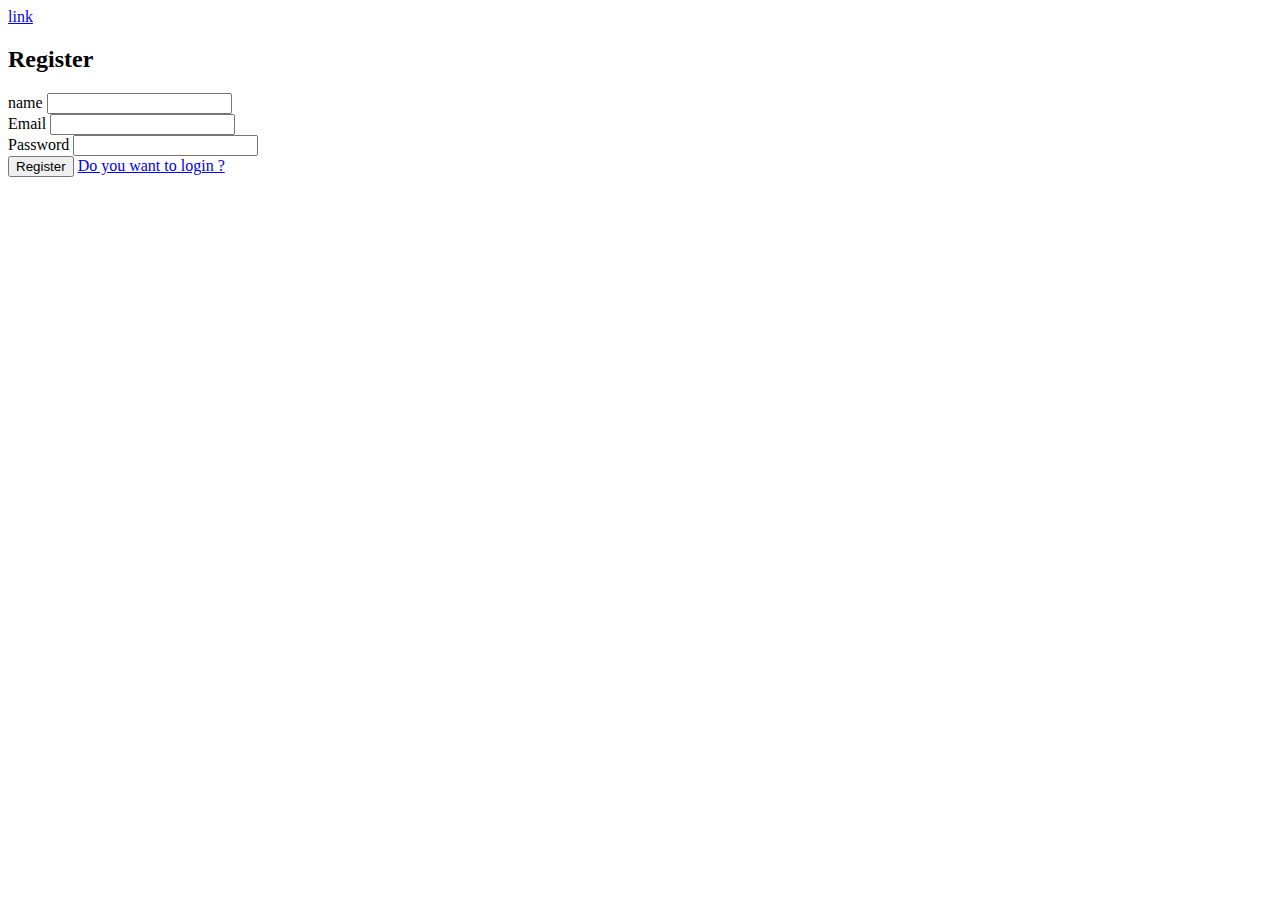
==== index.html @ c308ada2 "all files added excpet css" ====
<!DOCTYPE html>
<html lang="en">
<head>
    <meta charset="UTF-8">
    <meta name="viewport" content="width=device-width, initial-scale=1.0">
    <title>Document</title>
    <link rel="stylesheet" href="style.css">
</head>
<body>
    <a href="canban.html">link</a>
     <div class="container">
        <div class="sign-in-form register" id="regp">
            <h2>Register</h2>
            <form onsubmit="return false">
                <div class="input-group">
                    <label >name
                        <input type="text" id="name" name="name" required>
                    </label>
                </div>
                <div class="input-group">
                    <label >Email
                        <input type="email" id="email" name="email" required>
                    </label>
                </div>
                <div class="input-group">
                    <label>Password
                        <input type="password" id="password" name="password" required>
                    </label>
                </div>
                <button type="submit" onclick="register(event) ; registerB(event)" id="reg">Register</button>
                <a href="login.html">Do you want to login ?</a>                
            </form>
        </div>            
        </div>
    </div>
    
    <script src="script.js"></script>
</body>
</html>
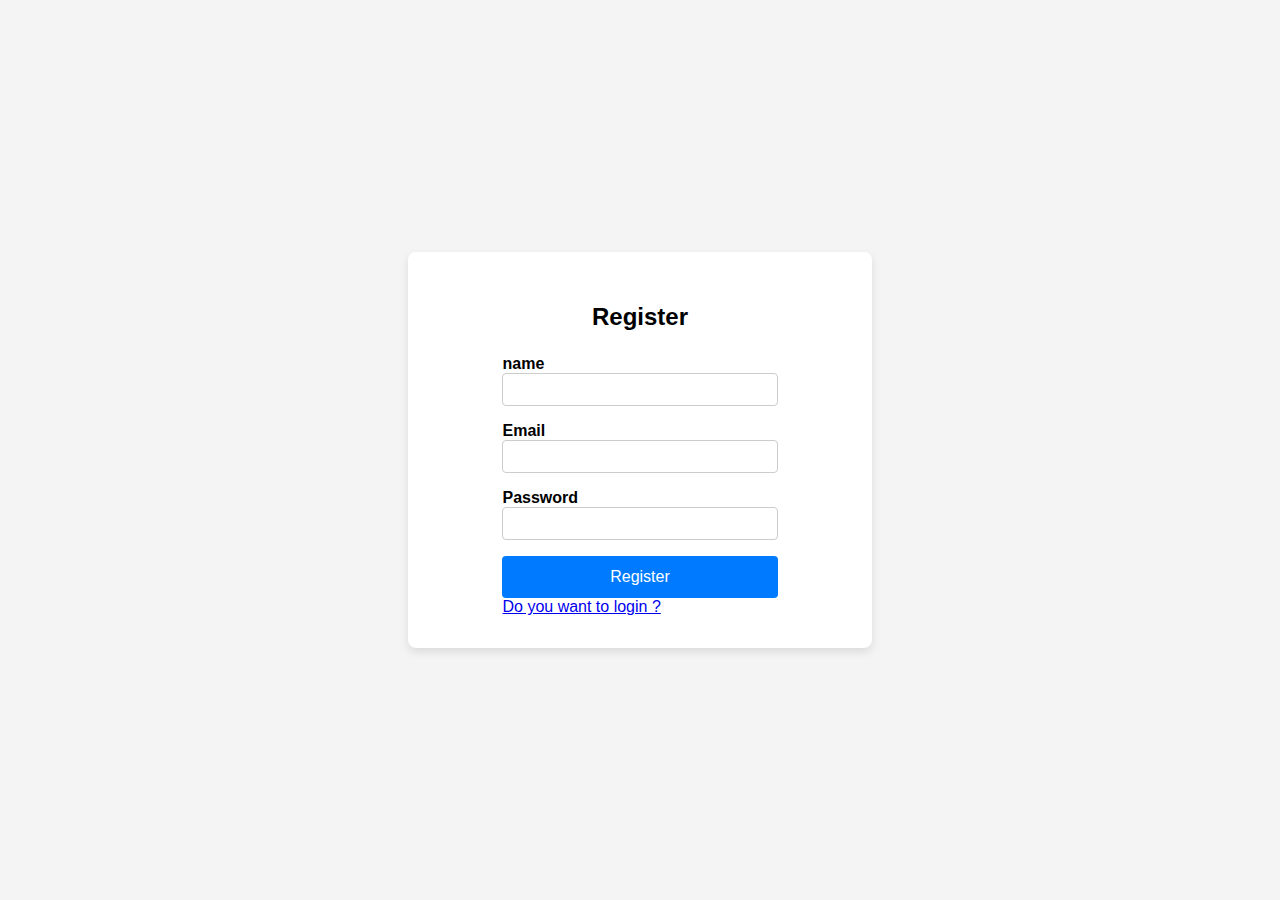
==== commit 20ac9215: "save" ====
--- a/index.html
+++ b/index.html
@@ -7,24 +7,25 @@
     <link rel="stylesheet" href="style.css">
 </head>
 <body>
-    <a href="canban.html">link</a>
+    
+    <div class="container1">
      <div class="container">
         <div class="sign-in-form register" id="regp">
             <h2>Register</h2>
             <form onsubmit="return false">
                 <div class="input-group">
                     <label >name
-                        <input type="text" id="name" name="name" required>
+                    <input type="text" id="name" name="name" required>
                     </label>
                 </div>
                 <div class="input-group">
                     <label >Email
-                        <input type="email" id="email" name="email" required>
+                    <input type="email" id="email" name="email" required>
                     </label>
                 </div>
                 <div class="input-group">
                     <label>Password
-                        <input type="password" id="password" name="password" required>
+                    <input type="password" id="password" name="password" required>
                     </label>
                 </div>
                 <button type="submit" onclick="register(event) ; registerB(event)" id="reg">Register</button>
@@ -33,6 +34,7 @@
         </div>            
         </div>
     </div>
+</div>
     
     <script src="script.js"></script>
 </body>
--- a/style.css
+++ b/style.css
@@ -0,0 +1,270 @@
+body {
+    margin: 0;
+    font-family: Arial, sans-serif;
+    background: #f0f2f5;
+    /* display: flex;
+    justify-content: center;
+    align-items: center; */
+    height: 100vh;
+}
+
+header{
+    text-align: center;
+    margin: 10px;
+
+    p{
+        font-size: 1.5rem;
+        font-style: italic;
+        font-weight: 500;
+    }
+}
+
+
+.container {
+    background: #fff;
+    padding: 2rem;
+    box-shadow: 0 4px 8px rgba(0, 0, 0, 0.1);
+    border-radius: 8px;
+    max-width: 400px;
+    width: 100%;
+}
+.container1{
+    width: 100%;
+    height: 100%;
+    display: flex;
+    justify-content: center;
+    align-items: center;
+}
+.container2{
+    width: 100%;
+    height: 100%;
+    display: flex;
+    justify-content: center;
+    align-items: center;
+}
+.sign-in-form {
+    display: flex;
+    flex-direction: column;
+    align-items: center;
+}
+
+.sign-in-form h2 {
+    margin-bottom: 1.5rem;
+}
+
+.input-group {
+    width: 100%;
+    margin-bottom: 1rem;
+}
+
+.input-group label {
+    display: block;
+    margin-bottom: 0.5rem;
+    font-weight: bold;
+}
+
+.input-group input {
+    width: 100%;
+    padding: 0.5rem;
+    border: 1px solid #ccc;
+    border-radius: 4px;
+    box-sizing: border-box;
+}
+
+button {
+    width: 100%;
+    padding: 0.75rem;
+    background-color: #007bff;
+    color: white;
+    border: none;
+    border-radius: 4px;
+    cursor: pointer;
+    font-size: 1rem;
+}
+
+button:hover {
+    background-color: #0056b3;
+}
+
+.footer-text {
+    margin-top: 1rem;
+}
+
+.footer-text a {
+    color: #007bff;
+    text-decoration: none;
+}
+
+.footer-text a:hover {
+    text-decoration: underline;
+}
+.line{
+    border: 1px solid #ccc;
+    width: 100%;
+    margin-bottom: 1rem;
+}
+/*********************************************
+    kan ban 
+*********************************************/
+body {
+    font-family: Arial, sans-serif;
+    /* display: flex;
+    justify-content: center;
+    align-items: center; */
+    height: 100vh;
+    margin: 0;
+    background-color: #f4f4f4;
+}
+
+.containing{
+    height: 100%;
+    width: 100%;
+    display: flex;
+    justify-content: center;
+    align-items: center;
+}
+
+.kanban-board {
+    display: flex;
+    justify-content: center;
+    align-items: center; 
+    height: 90%;
+    gap: 30px;
+    width: 87%;
+}
+
+.kanban-column {
+    background-color: #e2e2e2;
+    border-radius: 8px;
+    padding: 10px;
+    width: 100%;
+    box-shadow: 0 2px 4px rgba(0, 0, 0, 0.1);
+}
+
+.kanban-column h2 {
+    margin-top: 0;
+    font-size: 1.4em;
+    color: #333;
+}
+
+.kanban-card {
+    background-color: #fff;
+    border: 1px solid #ddd;
+    border-radius: 4px;
+    padding: 10px;
+    margin-bottom: 10px;
+    box-shadow: 0 1px 3px rgba(0, 0, 0, 0.1);
+}
+
+.icon {
+    cursor: pointer;
+    display: flex;
+    justify-content: space-between;
+    align-items: center;
+}
+.butn{
+    background-color: transparent !important;
+    width: auto !important;
+    height: auto !important;  
+    color: white !important;
+    border: none !important;
+    border-radius: 4px !important;
+    cursor: pointer !important;
+    font-size: 1rem !important;
+}
+.modal-body{
+    width: 570px !important;
+    height: 300px !important; 
+}
+textarea{
+    width: 85% !important;
+    height: 60% !important;
+    border: 1px solid #ccc !important;
+    border-radius: 4px !important;
+    padding: 10px !important;
+    font-size: 1rem !important;
+    resize: none !important;
+}
+/****************************************** ***
+    card 
+*********************************************/
+body {
+    /* display: flex;
+    justify-content: center;
+    align-items: center; */
+    height: 100vh;
+    margin: 0;
+    background-color: #f4f4f4;
+    font-family: Arial, sans-serif;
+}
+
+.card {
+    background-color: #fff;
+    border-radius: 8px;
+    box-shadow: 0 4px 8px rgba(0, 0, 0, 0.1);
+    overflow: hidden;
+    max-width: 100%;
+    text-align: center;
+    transition: transform 0.2s;
+}
+
+.card:hover {
+    transform: scale(1.05);
+}
+
+.card-img {
+    width: 100%;
+    height: auto;
+}
+
+.card-content {
+    padding: 20px;
+}
+
+.card-title {
+    font-size: 1.5em;
+    margin: 0;
+}
+
+.card-text {
+    font-size: 1em;
+    color: #666;
+    margin: 10px 0 20px;
+}
+
+.card-btn {
+    display: inline-block;
+    padding: 10px 20px;
+    background-color: #007bff;
+    color: #fff;
+    border: none;
+    border-radius: 4px;
+    text-decoration: none;
+    font-size: 1em;
+    transition: background-color 0.2s;
+}
+
+.card-btn:hover {
+    background-color: #0056b3;
+}
+.butt{
+    display: flex;
+    justify-content: space-between;
+    align-items: center;
+}
+.c-header{
+    display: flex;
+    justify-content: space-between;
+    align-items: center;
+}
+.airport{
+    height: 100%;
+    width: 100%;
+}
+.login{
+    /* visibility: hidden; */
+    display: none;
+}
+.register{
+    display: block;
+}